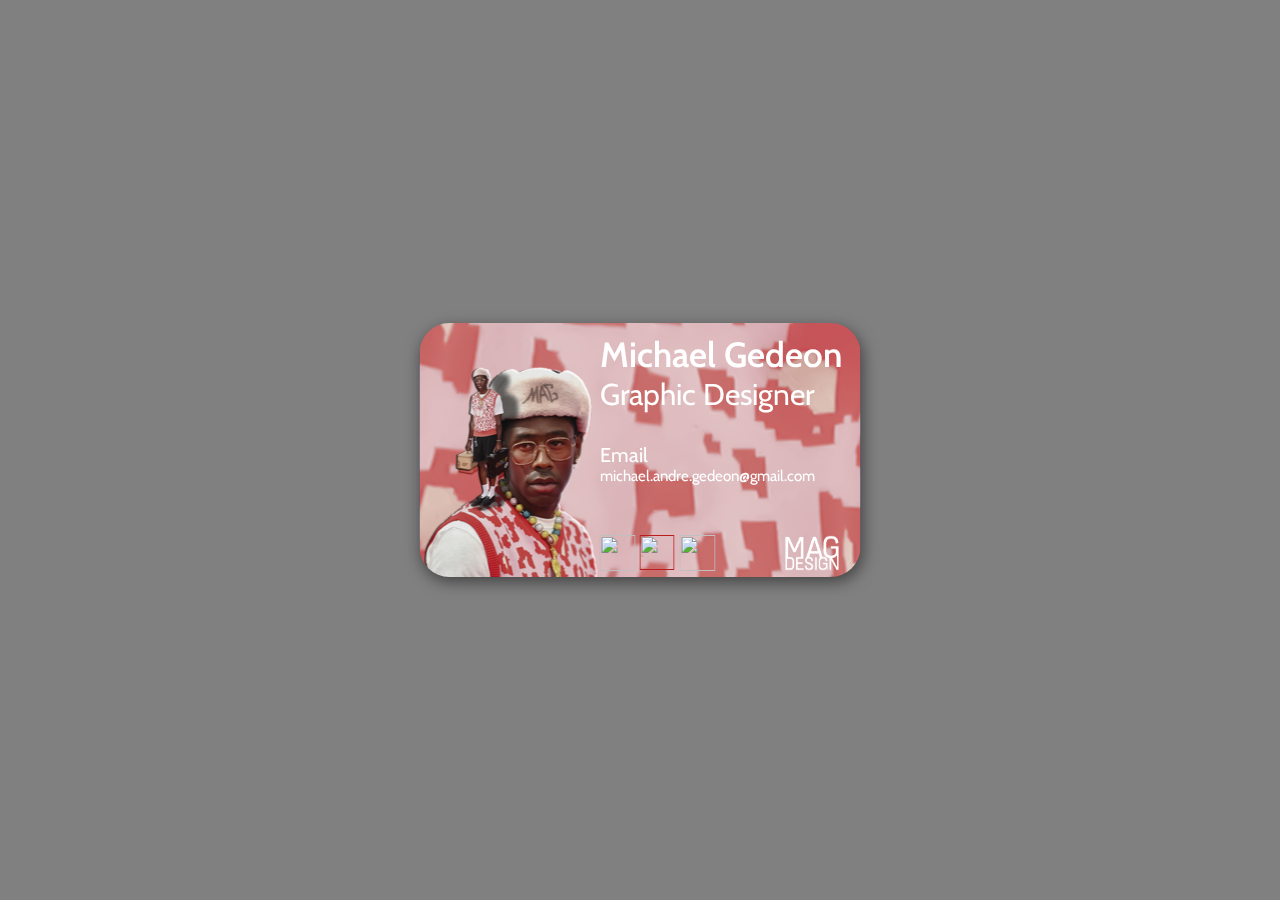
==== magbusinesscardinex.html @ e15dc120 "changed file name and added personal logo" ====
<html>
    <head>
        <title>Nathan's Business Card</title>
        <link rel="stylesheet" href="https://cdnjs.cloudflare.com/ajax/libs/animate.css/4.1.1/animate.min.css"/>
        <link rel="stylesheet" href="style.css">
        <link rel="preconnect" href="https://fonts.googleapis.com">
        <link rel="preconnect" href="https://fonts.gstatic.com" crossorigin>
        <link href="https://fonts.googleapis.com/css2?family=Cabin:ital,wght@0,400..700;1,400..700&display=swap" rel="stylesheet">
        <meta name="viewport" content="width=device-width, initial-scale=1.0">
        <link rel="icon" href="assets/favicon.png">
        <meta charset="UTF-8">
        <meta name="description" content="Michael Gedeon's business card site">
        <meta name="keywords" content="HTML, CSS, JavaScript, Business Card, Nathan Wright, University of Massachusetts Dartmouth, UMass Dartmouth, UMD, College of Visual and Performing Arts, CVPA, Graphic Design">
        <meta name="author" content="Michael Gedeon's">
    </head>

    <body>
          <!-- the business card -->
                <section class="card">
                    <div class="text-wrapper">
                        <h1>Michael Gedeon</h1>
                        <h2>Graphic Designer</h2>
                       

                            <h3>Email</h3> 
                               
                        <a href="mailto:michael.andre.gedeon@gmail.com">
                            <h4>michael.andre.gedeon@gmail.com</h4>
                        </a>
                        
                        <div style="position: relative;">
                            <a href="https://www.behance.net/michaelgedeon2">
                            <img src="layer-0.png" style="position: absolute; left: 80px; top: 120px; width:36px;height:36px;" >

                             <a href="">
                            <img src="layer-1.png" style="position: absolute; left: 40px; top: 120px; width:35px;height:35px;">

                            <a href="https://www.instagram.com/magdesgn">
                            <img src="layer-2.png" style="position: absolute; left: 0px; top: 120px; width:36px;height:36px;">

                            <img src="magdesignlogowhite.png" style="position: absolute; left: 185px; top: 120px; width: 55px;height:36px;">
                            
                            
                         </div>
                    
                
                       
                </section>
    </body>
</html>
---- style.css ----
.container {
  height: 100%;
  display: grid;
  grid-gap: 3px;
  grid-template-columns: repeat(12, 1fr);
  grid-template-rows: 40px auto 40px;
  grid-template-areas:
"h h h h h h h h h h h h"
"m c c c c c c c c c c c"
"f f f f f f f f f f f f"

}

.header {
  grid-column: 1 / -1;
}

.menu {}

.content {
  grid-column: 2 / -1;
}

.footer {
  grid-column: 1 / -1; 
}

*{
    padding: 0;
    margin: 0;
    box-sizing: border-box;
    /* border: 1px solid blue; */
    }


body {
    background-color: gray;
    
   
    background-repeat: no-repeat;
    overflow: hidden;
}
/* the main card container */

.card{
  background-image: url(tylerccs2.png);
  width: 441px;
  height: 254px;
  position: fixed;
  top: 50%;
  left: 50%;
  transform: translate(-50%, -50%);
  margin: 0 auto;
  overflow: hidden;
  box-shadow: 2px 5px 15px 0px #17161694;
  background-color:rgb(24, 47, 178);
  border-radius: 30px;
}
.text-wrapper{
  width: 100%;
  margin-left: 180px;
 margin-top: -30px;
}
h1{
  margin-bottom: 0px;
  font-family: "Cabin", sans-serif;
  font-weight: 600;
  text-align: left;
  font-size: 35px;
  position: relative; top: 40px;
  color: #ffffff;
  
}

h2{
  margin-top: 0px;
  padding-top: 0px;
  font-family: "Cabin", sans-serif;
  font-weight: 400;
  text-align: left;
  font-size: 30px;
  position: relative; 
  top: 40px;
  color: #ffffff;
} 

h3{
  margin-top: 0px;
  padding-top: 0px;
  font-family: "Cabin", sans-serif;
  font-weight: 250;
  text-align: left;
  font-size: 20px;
  position: relative; 
  top: 70px;
  color: #ffffff;
}

h4{
  margin-top: 0px;
  padding-top: 0px;
  font-family: "Cabin", sans-serif;
  font-weight: 250;
  text-align: left;
  font-size: 15px;
  position: relative; 
  top: 70px;
  color: #ffffff;
}
/* How links are styled on page load and also after a link has been visited */
a:link, a:visited {
  color: #ba1d1d;
  padding: 0px 0px;
  text-align: center;
  text-decoration: none;
}
/* how a link is styled when you hover over it */
a:hover {
  color: rgb(0, 151, 206);
}

/* specific styling to scale elements down for mobile */
@media only screen and (max-width: 900px) {
  .card{
    width: 390px;
    height: 220px;
    position: fixed;
    top: 50%;
    left: 50%;
    transform: translate(-50%, -50%);
    margin: 0 auto;
  }
  
  h1{
    top: 22px;
    font-size: 37px;
  }
  
  h2{
    font-size: 23px;
    top: 20px;
  } 
  
  h3{
    font: size 15px;
    top: 70px;
  }

  }
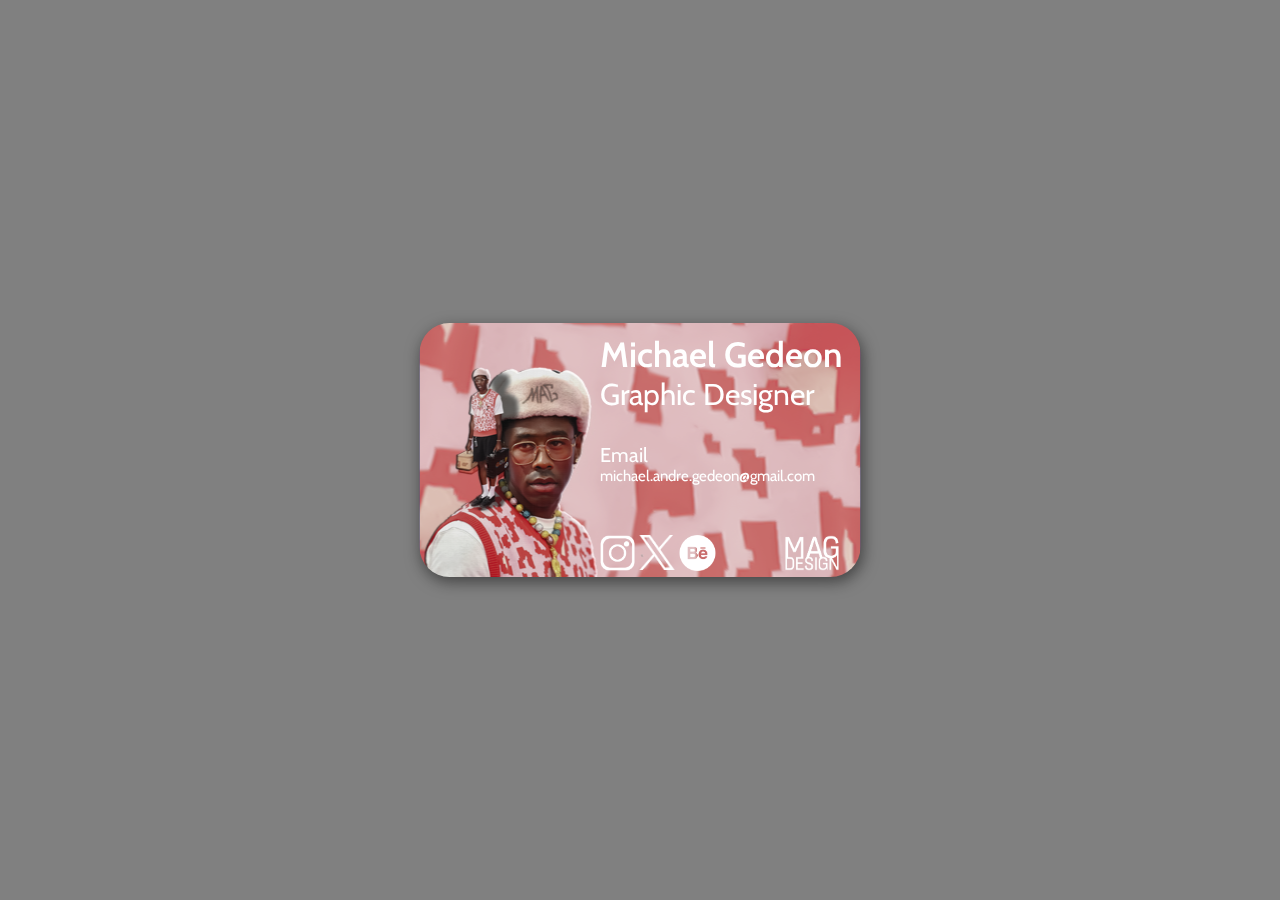
==== commit 1ebcc105: "readded files" ====
--- a/magbusinesscardinex.html
+++ b/magbusinesscardinex.html
@@ -9,9 +9,10 @@
         <meta name="viewport" content="width=device-width, initial-scale=1.0">
         <link rel="icon" href="assets/favicon.png">
         <meta charset="UTF-8">
-        <meta name="description" content="Michael Gedeon's business card site">
-        <meta name="keywords" content="HTML, CSS, JavaScript, Business Card, Nathan Wright, University of Massachusetts Dartmouth, UMass Dartmouth, UMD, College of Visual and Performing Arts, CVPA, Graphic Design">
+        <meta name="description" content= "Michael Gedeon's business card site that includes links to my socials to see more of my art!>
+        <meta name="keywords" content="HTML, CSS, JavaScript, Business Card, Michael Gedeon, University of Massachusetts Dartmouth, UMass Dartmouth, UMD, College of Visual and Performing Arts, CVPA, Graphic Designer">
         <meta name="author" content="Michael Gedeon's">
+       
     </head>
 
     <body>
@@ -30,13 +31,13 @@
                         
                         <div style="position: relative;">
                             <a href="https://www.behance.net/michaelgedeon2">
-                            <img src="layer-0.png" style="position: absolute; left: 80px; top: 120px; width:36px;height:36px;" >
+                            <img src="layer-00.png" style="position: absolute; left: 80px; top: 120px; width:36px;height:36px;" >
 
                              <a href="">
-                            <img src="layer-1.png" style="position: absolute; left: 40px; top: 120px; width:35px;height:35px;">
+                            <img src="layer-11.png" style="position: absolute; left: 40px; top: 120px; width:35px;height:35px;">
 
                             <a href="https://www.instagram.com/magdesgn">
-                            <img src="layer-2.png" style="position: absolute; left: 0px; top: 120px; width:36px;height:36px;">
+                            <img src="layer-22.png" style="position: absolute; left: 0px; top: 120px; width:36px;height:36px;">
 
                             <img src="magdesignlogowhite.png" style="position: absolute; left: 185px; top: 120px; width: 55px;height:36px;">
                             
--- a/style.css
+++ b/style.css
@@ -43,7 +43,7 @@
 /* the main card container */
 
 .card{
-  background-image: url(tylerccs2.png);
+ background-image: url(tylerccs2.png);
   width: 441px;
   height: 254px;
   position: fixed;
